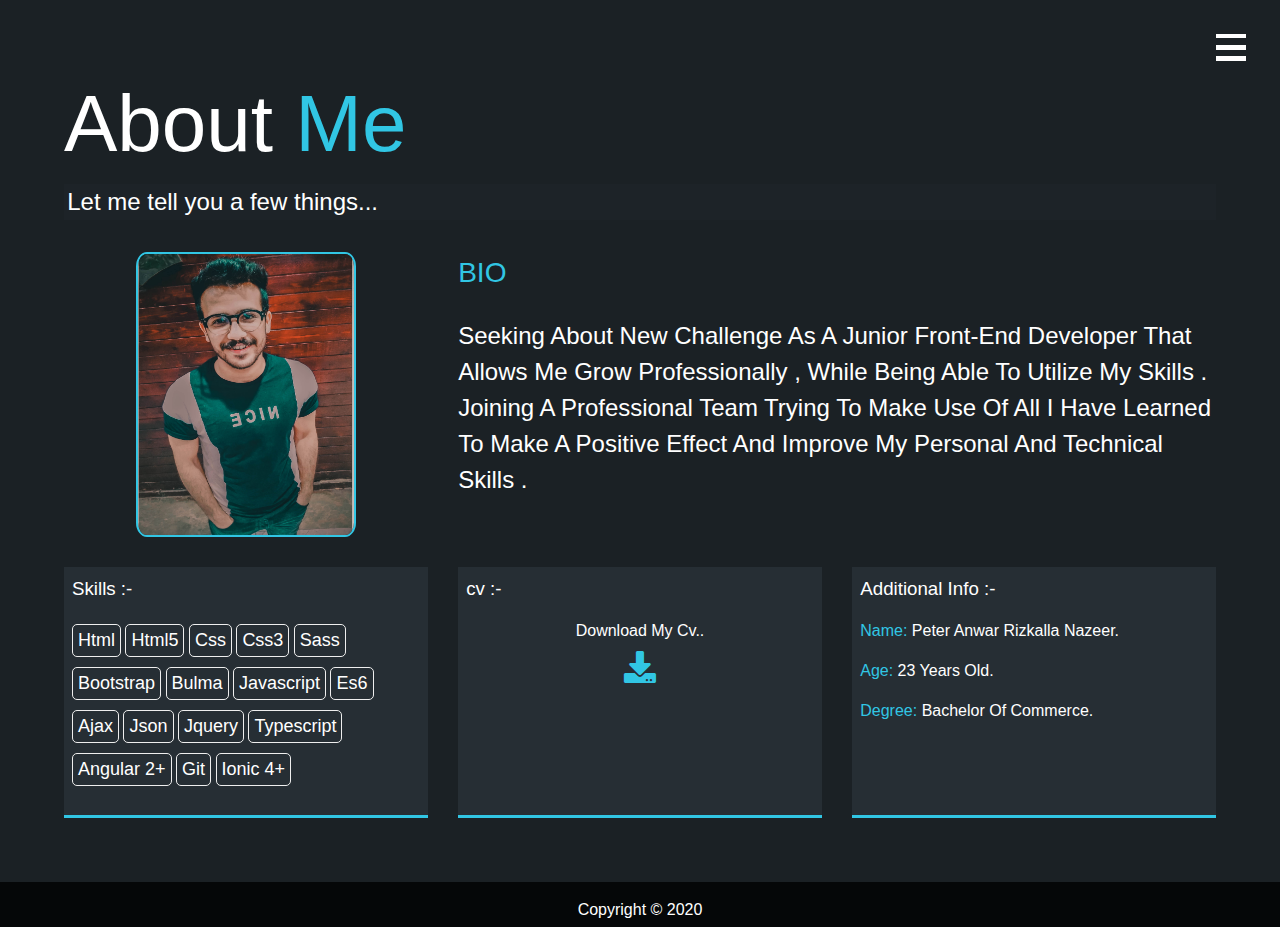
==== about.html @ 84de9c19 "add ng employee register" ====
<!DOCTYPE html>
<html lang="en">

<head>
    <meta charset="UTF-8">
    <meta name="viewport" content="width=device-width, initial-scale=1.0">
    <link rel="stylesheet" href="./css/main.css">
    <link rel="stylesheet" href="./css/all.min.css">
    <link
    rel="stylesheet"
    href="./css/animate.min.css"
  />
    <link rel="shortcut icon"  href="./img/projects/icon.jpg">
    <title>About Me</title>
</head>

<body >
    <div class="over-lay"></div>
    <header>
        <div class="menu-btn">
            <div class="btn-line"></div>
            <div class="btn-line"></div>
            <div class="btn-line"></div>
        </div>
        <nav class="menu">
            <div class="menu-branding">
                <div class="portrait"></div>
            </div>
            <ul class="menu-nav">
                <li class="nav-item ">
                    <a href="index.html" class="nav-link">
                        HOME
                    </a>
                </li>
                <li class="nav-item current">
                    <a href="about.html" class="nav-link">
                        ABOUT ME
                    </a>
                </li>
                <li class="nav-item">
                    <a href="work.html" class="nav-link">
                        MY WORK
                    </a>
                </li>
                <li class="nav-item">
                    <a href="contact.html" class="nav-link">
                        HOW TO REACH ME
                    </a>
                </li>
            </ul>
        </nav>
    </header>

    <main id="about">
        <h1 class="lg-heading animated zoomIn 
        ">
            About <span class="text-secondary"> Me </span>
        </h1>
        <h2  class="sm-heading animated fadeInDownBig slow  ">
            Let me tell you a few things...
        </h2>
        <div class="about-info">
            <img src="img/peter.jpg" alt="" class="bio-image animated rollIn slow delay-1s">

            <div class="bio animated zoomIn delay-2s">
                <h3 class="text-secondary">BIO</h3>
                <p  style="text-transform: capitalize;">seeking about new challenge as a junior front-End developer that allows me grow professionally , while being able to utilize my skills .<br>
                     joining a professional team trying to make use of all i have learned to make a positive effect and improve my personal and technical skills .

                </p>
            </div>

            <div class="job job-1 animated jackInTheBox delay-3s
            ">
                <h3> Skills :- </h3>
                <!-- <h6>Full Stack Developer</h6> -->
                <p>
                    <span>Html</span>
                    <span>Html5</span>
                    <span>css</span>
                    <span>css3</span>
                    <span>sass</span>
                    <span>bootstrap</span>
                    <span>Bulma</span>
                    <span>javascript</span>
                    <span>es6</span>
                    <span>Ajax</span>
                    <span>json</span>
                    <span>jquery</span>
                    <span>typescript</span>

                    <span>angular 2+</span>
                    <span>Git</span>
                    <span>ionic 4+ </span>
                </p>
            </div>

            <div class="job job-2 animated jackInTheBox slow delay-4s
">
                <h3>cv :-</h3>
                <!-- <h6>Fronr End Delevoper</h6> -->
                <p>
                   <a target="_blank" class="cv-link" href="https://drive.google.com/file/d/1yO1YbRzOLpZrnAHp2gXTjINL6MutIeAJ/view?usp=sharing">
                       
                    Download My Cv..<br>
                    <i class="fa-2x fas fa-download"></i>
                   </a>

                </p>
            </div>

            <div class="job job-3 animated jackInTheBox slower delay-5s
">
                <h3> Additional Info :-</h3>
                <!-- <h6> Graphic Designer</h6> -->
                <p>
                  <p>
                      <span class="secon-color">Name: </span> <span>Peter Anwar Rizkalla Nazeer.</span>
                  </p>
                  <p>
                    <span class="secon-color">Age: </span> <span> 23 Years Old. </span>
                </p>
                <p>
                    <span class="secon-color">Degree: </span> <span> Bachelor Of Commerce. </span>
                </p>
                  
                </p>
            </div>
        </div>

    </main>
    <footer id="main-footer">
        Copyright &copy; 2020
    </footer>

    <script src="anime.min.js"></script>
    <script src="main.js"> </script>
</body>

</html>
---- css/main.css ----
.menu-btn {
  position: absolute;
  z-index: 3;
  right: 2.1rem;
  top: 2.1rem;
  cursor: pointer;
  -webkit-animation: scaling 0.9s alternate forwards infinite;
  animation: scaling 0.9s alternate forwards infinite;
  -webkit-transition: all 0.7s ease;
  transition: all 0.7s ease;
}

.menu-btn .btn-line {
  width: 1.9rem;
  height: 0.3rem;
  margin: 0 0 0.4rem 0;
  background: #fff;
  -webkit-transition: all 0.7s ease;
  transition: all 0.7s ease;
}

@-webkit-keyframes scaling {
  0% {
    -webkit-transform: scale(0.8);
    transform: scale(0.8);
  }
  100% {
    -webkit-transform: scale(1.1);
    transform: scale(1.1);
  }
}

@keyframes scaling {
  0% {
    -webkit-transform: scale(0.8);
    transform: scale(0.8);
  }
  100% {
    -webkit-transform: scale(1.1);
    transform: scale(1.1);
  }
}

.menu-btn.close {
  -webkit-transform: rotate(180deg);
  transform: rotate(180deg);
}

.menu-btn.close .btn-line:nth-child(1) {
  -webkit-transform: rotate(45deg) translate(5px, 5px);
  transform: rotate(45deg) translate(5px, 5px);
}

.menu-btn.close .btn-line:nth-child(2) {
  opacity: 0;
}

.menu-btn.close .btn-line:nth-child(3) {
  -webkit-transform: rotate(-45deg) translate(11px, -9px);
  transform: rotate(-45deg) translate(11px, -9px);
}

.menu-btn:hover .btn-line {
  background-color: #31c6e4;
  -webkit-transition: all 0.7s ease;
  transition: all 0.7s ease;
}

.menu {
  position: fixed;
  top: 0;
  width: 100%;
  opacity: 0.9;
  visibility: hidden;
}

.menu.show {
  visibility: visible;
}

.menu-branding,
.menu-nav {
  display: -webkit-box;
  display: -ms-flexbox;
  display: flex;
  -webkit-box-orient: vertical;
  -webkit-box-direction: normal;
  -ms-flex-flow: column wrap;
  flex-flow: column wrap;
  -webkit-box-align: center;
  -ms-flex-align: center;
  align-items: center;
  -webkit-box-pack: center;
  -ms-flex-pack: center;
  justify-content: center;
  float: left;
  width: 50%;
  height: 100vh;
  overflow: hidden;
}

.menu-nav {
  margin: 0;
  padding: 0;
  background: #101416;
  list-style: none;
  -webkit-transform: translate3d(0, -100%, 0);
  transform: translate3d(0, -100%, 0);
  -webkit-transition: all 0.7s ease;
  transition: all 0.7s ease;
}

.menu-nav.show {
  -webkit-transform: translate3d(0, 0, 0);
  transform: translate3d(0, 0, 0);
}

.menu-branding {
  background: #1b2125;
  -webkit-transform: translate3d(0, 100%, 0);
  transform: translate3d(0, 100%, 0);
  -webkit-transition: all 0.7s ease;
  transition: all 0.7s ease;
}

.menu-branding.show {
  -webkit-transform: translate3d(0, 0, 0);
  transform: translate3d(0, 0, 0);
}

.menu .portrait {
  background-size: cover !important;
  width: 250px;
  height: 250px;
  background: url(../img/portrait.jpg);
  border-radius: 50%;
  border: solid 3px #31c6e4;
  -webkit-transition: all 0.7s ease;
  transition: all 0.7s ease;
}

.menu .portrait:hover {
  border-radius: 10px;
  -webkit-transform: scale(0.8);
  transform: scale(0.8);
}

.menu .nav-item {
  -webkit-transform: translate3d(600px, 0, 0);
  transform: translate3d(600px, 0, 0);
  -webkit-transition: all 0.7s ease;
  transition: all 0.7s ease;
  margin-bottom: 1.4rem;
}

.menu .nav-item.show {
  -webkit-transform: translate3d(0, 0, 0);
  transform: translate3d(0, 0, 0);
}

.menu .nav-item.current > a {
  color: #31c6e4;
}

.menu .nav-link {
  font-size: 1.9rem;
  font-weight: 400;
  padding: 1rem 0;
  color: #fff;
  text-decoration: none;
  -webkit-transition: all 0.7s ease;
  transition: all 0.7s ease;
  position: relative;
}

.menu .nav-link:after {
  content: "";
  position: absolute;
  width: 100%;
  height: 2px;
  left: 0;
  bottom: 10px;
  background-color: #ffeb3b;
  z-index: -1;
  -webkit-transform: translateY(-20px);
  transform: translateY(-20px);
  opacity: 0;
  -webkit-transition: all 0.7s ease;
  transition: all 0.7s ease;
}

.menu .nav-link:hover {
  color: #ffeb3b;
  font-size: 2.2rem;
}

.menu .nav-link:hover::after {
  -webkit-transform: translateY(0);
  transform: translateY(0);
  opacity: 1;
}

.nav-item:nth-child(1) {
  -webkit-transition-delay: 0.1s;
  transition-delay: 0.1s;
}

.nav-item:nth-child(2) {
  -webkit-transition-delay: 0.2s;
  transition-delay: 0.2s;
}

.nav-item:nth-child(3) {
  -webkit-transition-delay: 0.3s;
  transition-delay: 0.3s;
}

.nav-item:nth-child(4) {
  -webkit-transition-delay: 0.4s;
  transition-delay: 0.4s;
}

* {
  -webkit-box-sizing: border-box;
  box-sizing: border-box;
}

.secon-color {
  color: #31c6e4;
}

body {
  background-color: #1b2125;
  color: #fff;
  height: 100%;
  margin: 0;
  font-family: "Segoe UI", Tahoma, Geneva, Verdana, sans-serif;
  line-height: 1.5;
}

body#bg-img {
  background: url(../img/background.jpg);
  background-attachment: fixed;
  background-size: cover;
  background-position-y: -100px;
}

body#bg-img .over-lay {
  position: absolute;
  top: 0;
  right: 0;
  width: 100%;
  height: 100%;
  z-index: -1;
  background: rgba(27, 33, 37, 0.88);
}

h1,
h2,
h3 {
  margin: 0;
  font-weight: 400;
}

h1.lg-heading,
h2.lg-heading,
h3.lg-heading {
  font-size: 5rem;
}

h1.sm-heading,
h2.sm-heading,
h3.sm-heading {
  margin-bottom: 2rem;
  padding: 0 0.2rem;
  background: rgba(31, 38, 43, 0.5);
}

.typing {
  position: relative;
  font-weight: 600;
  white-space: nowrap;
  color: transparent;
  font-size: 1.7rem;
}

.typing::before {
  content: attr(data-text);
  position: absolute;
  top: 0;
  left: 0;
  height: 100%;
  color: #fff;
  overflow: hidden;
  border-right: 1.5px solid rgba(100, 233, 233, 0.5);
  white-space: nowrap;
  color: transparent;
  background: -webkit-gradient(
    linear,
    left top,
    right top,
    from(#1c92d2),
    to(#f2fcfe)
  );
  background: linear-gradient(to right, #1c92d2, #f2fcfe);
  -webkit-background-clip: text;
  -webkit-animation: type 7s steps(29) infinite;
  animation: type 7s steps(29) infinite;
}

@-webkit-keyframes type {
  0% {
    width: 0;
  }
  100% {
    width: 100%;
  }
}

@keyframes type {
  0% {
    width: 0;
  }
  100% {
    width: 100%;
  }
}

a {
  color: #fff;
  text-decoration: none;
}

header {
  position: fixed;
  z-index: 2;
  width: 100%;
}

.text-secondary {
  color: #31c6e4;
}

main {
  padding: 4rem;
  min-height: calc(100vh - 2.8rem);
}

main .icons {
  padding-top: 1rem;
}

main .icons a {
  padding: 0.7rem;
  -webkit-transition: all 0.7s ease;
  transition: all 0.7s ease;
}

main .icons a:hover {
  color: #31c6e4;
}

main .icons a i {
  -webkit-transition: all 0.7s ease;
  transition: all 0.7s ease;
}

main .icons a i:hover {
  -webkit-transform: scale(1.5);
}

main#home {
  overflow: hidden;
}

main#home h1 {
  margin-top: 20vh;
}

.about-info {
  display: -ms-grid;
  display: grid;
  grid-gap: 1.9rem;
  grid-template-areas:
    "bioimage bio bio "
    "job1 job2 job3";
  -ms-grid-columns: (1fr) [3];
  grid-template-columns: repeat(3, 1fr);
}

.bio-image {
  -ms-grid-row: 1;
  -ms-grid-column: 1;
  grid-area: bioimage;
  margin: auto;
  border: #31c6e4 2px solid;
  width: 220px;
  height: 285px;
  border-radius: 5%;
  -webkit-transition: all 0.7s ease;
  transition: all 0.7s ease;
}

.bio-image:hover {
  border: #31c6e4 2px dashed;
  -webkit-transform: scale(1.1);
  transform: scale(1.1);
  border-radius: 50%;
}

.bio {
  -ms-grid-row: 1;
  -ms-grid-column: 2;
  -ms-grid-column-span: 2;
  grid-area: bio;
  font-size: 1.5rem;
}

.job-1 {
  -ms-grid-row: 2;
  -ms-grid-column: 1;
  grid-area: job1;
}

.job-1 span {
  border: 1px solid #eee;
  padding: 2px 5px;
  margin: 5px 0;
  display: inline-block;
  border-radius: 5px;
  font-size: 18px;
  font-weight: 500;
  text-transform: capitalize;
  -webkit-transition: all 0.7s ease;
  transition: all 0.7s ease;
}

.job-1 span:hover {
  border-color: #1b2125;
  color: #1b2125;
  background-color: #eee;
}

.job-2 {
  -ms-grid-row: 2;
  -ms-grid-column: 2;
  grid-area: job2;
}

.job-3 {
  -ms-grid-row: 2;
  -ms-grid-column: 3;
  grid-area: job3;
}

.job {
  background: #262e34;
  padding: 0.5rem;
  border-bottom: #31c6e4 3px solid;
}

.job p .cv-link {
  text-align: center;
  display: block;
}

.job p .cv-link i {
  color: #31c6e4;
  padding-top: 0.5rem;
  -webkit-transition: all 0.7s ease;
  transition: all 0.7s ease;
}

.job p .cv-link i:hover {
  color: #eee;
  -webkit-transform: scale(0.9);
  transform: scale(0.9);
}

.projects {
  display: -ms-grid;
  display: grid;
  -ms-grid-columns: (1fr) [3];
  grid-template-columns: repeat(3, 1fr);
  grid-gap: 0.7rem;
}

.projects .item {
  margin-bottom: 1rem;
}

.projects img {
  width: 100%;
  height: 230px;
  border: solid 3px #fff;
}

.projects .p-content {
  position: relative;
}

.projects .p-content:hover .p-name {
  -webkit-transform: scale(1) translate(-50%, -50%);
  transform: scale(1) translate(-50%, -50%);
}

.projects .p-content:hover img {
  opacity: 0.3;
  border-color: #31c6e4;
  -webkit-transition: all 0.7s ease;
  transition: all 0.7s ease;
}

.projects .p-name {
  position: absolute;
  font-weight: 500;
  position: absolute;
  text-align: center;
  left: 50%;
  top: 35%;
  letter-spacing: 0.2rem;
  font-size: 1.5rem;
  text-transform: uppercase;
  -webkit-transform: scale(0) translate(50%, 50%);
  transform: scale(0) translate(50%, 50%);
  color: #31c6e4;
  -webkit-transition: all 0.7s ease;
  transition: all 0.7s ease;
}

.boxes {
  display: -webkit-box;
  display: -ms-flexbox;
  display: flex;
  -ms-flex-wrap: wrap;
  flex-wrap: wrap;
  -webkit-box-pack: space-evenly;
  -ms-flex-pack: space-evenly;
  justify-content: space-evenly;
  -webkit-box-align: center;
  -ms-flex-align: center;
  align-items: center;
  margin-top: 1rem;
}

.boxes div {
  font-size: 2rem;
  border: solid 3px white;
  padding: 1.5rem 2.5rem;
  margin-bottom: 3rem;
  cursor: pointer;
  -webkit-transition: all 0.7s ease;
  transition: all 0.7s ease;
}

.boxes div:hover {
  padding: 0.5rem 1.5rem;
  background: #31c6e4;
  color: #fff;
}

.boxes div:hover span {
  color: #fff;
}

.btn,
.btn-light,
.p-dark {
  display: block;
  padding: 0.5rem 1rem;
  border: 0;
}

.btn:hover,
.btn-light:hover,
.p-dark:hover {
  background-color: #31c6e4;
  color: #fff;
  -webkit-transition: all 0.7s ease;
  transition: all 0.7s ease;
}

.btn-light {
  background: black;
  color: white;
  text-align: center;
  -webkit-transition: all 0.7s ease;
  transition: all 0.7s ease;
}

.p-dark {
  background: #91a2ae;
  color: #333;
  margin: 0;
  font-weight: 500;
}

#main-footer {
  text-align: center;
  padding: 1rem;
  background: #050708;
  color: #fff;
  height: 2.8rem;
}

@media screen and (min-width: 1171px) {
  .projects {
    -ms-grid-columns: (1fr) [4];
    grid-template-columns: repeat(4, 1fr);
  }
}

@media screen and (min-width: 769px) and (min-width: 1170px) {
  .projects {
    -ms-grid-columns: (1fr) [3];
    grid-template-columns: repeat(3, 1fr);
  }
}

@media screen and (max-width: 768px) {
  body#bg-img {
    background-position-x: -340px;
    background-position-y: 0;
  }
  main {
    text-align: center;
    -webkit-box-align: center;
    -ms-flex-align: center;
    align-items: center;
    padding: 4rem 1rem;
  }
  main .lg-heading {
    line-height: 1;
    margin-bottom: 0.6rem;
  }
  .menu-nav,
  .menu-branding {
    float: none;
    width: 100%;
  }
  .menu-nav.show,
  .menu-branding.show {
    -webkit-transform: translate3d(0, 0, 0);
    transform: translate3d(0, 0, 0);
  }
  .menu-nav {
    height: 75vh;
    -webkit-transform: translate3d(-100%, 0, 0);
    transform: translate3d(-100%, 0, 0);
    font-size: 1.6rem;
  }
  .menu-branding {
    height: 25vh;
    -webkit-transform: translate3d(100%, 0, 0);
    transform: translate3d(100%, 0, 0);
  }
  .menu-branding .portrait {
    width: 150px;
    height: 150px;
  }
  .about-info {
    grid-template-areas:
      "bioimage"
      "bio"
      "job1"
      "job2"
      "job3";
    -ms-grid-columns: 1fr;
    grid-template-columns: 1fr;
  }
  .projects {
    -ms-grid-columns: (1fr) [2];
    grid-template-columns: repeat(2, 1fr);
  }
  .boxes div {
    font-size: 1.2rem;
    padding: 1rem 1.2rem;
  }
}

@media screen and (max-width: 500px) {
  main#home h1 {
    margin-top: 10vh;
  }
  .projects {
    -ms-grid-columns: (1fr) [1];
    grid-template-columns: repeat(1, 1fr);
  }
}
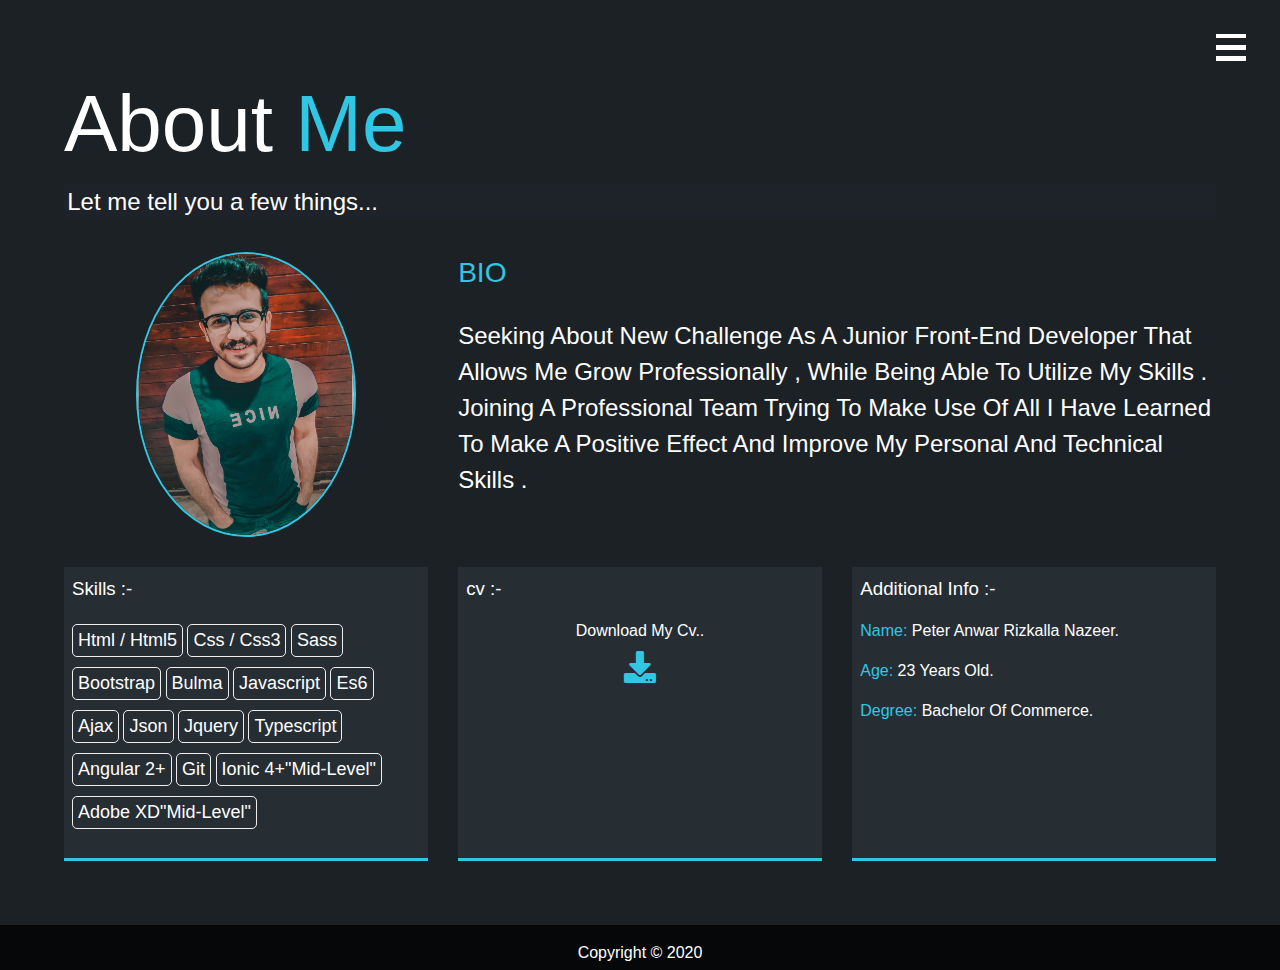
==== commit 2fcc52d6: "edit hover effect" ====
--- a/about.html
+++ b/about.html
@@ -60,7 +60,8 @@
             Let me tell you a few things...
         </h2>
         <div class="about-info">
-            <img src="img/peter.jpg" alt="" class="bio-image animated rollIn slow delay-1s">
+            
+            <img src="./img/peter.jpg" alt="Peter Anwar" class="bio-image animated rollIn slow delay-1s">
 
             <div class="bio animated zoomIn delay-2s">
                 <h3 class="text-secondary">BIO</h3>
@@ -75,10 +76,8 @@
                 <h3> Skills :- </h3>
                 <!-- <h6>Full Stack Developer</h6> -->
                 <p>
-                    <span>Html</span>
-                    <span>Html5</span>
-                    <span>css</span>
-                    <span>css3</span>
+                    <span>Html / Html5</span>
+                    <span>css / css3</span>
                     <span>sass</span>
                     <span>bootstrap</span>
                     <span>Bulma</span>
@@ -91,7 +90,8 @@
 
                     <span>angular 2+</span>
                     <span>Git</span>
-                    <span>ionic 4+ </span>
+                    <span>ionic 4+"mid-level"</span>
+                    <span>adobe XD"mid-level"</span>
                 </p>
             </div>
 
@@ -100,7 +100,7 @@
                 <h3>cv :-</h3>
                 <!-- <h6>Fronr End Delevoper</h6> -->
                 <p>
-                   <a target="_blank" class="cv-link" href="https://drive.google.com/file/d/1yO1YbRzOLpZrnAHp2gXTjINL6MutIeAJ/view?usp=sharing">
+                   <a target="_blank" class="cv-link" href="https://drive.google.com/file/d/1L8ukand3UubHEDfSvrXZTWMfseAW2NVP/view?usp=sharing">
                        
                     Download My Cv..<br>
                     <i class="fa-2x fas fa-download"></i>
--- a/css/main.css
+++ b/css/main.css
@@ -5,9 +5,9 @@
   top: 2.1rem;
   cursor: pointer;
   -webkit-animation: scaling 0.9s alternate forwards infinite;
-  animation: scaling 0.9s alternate forwards infinite;
-  -webkit-transition: all 0.7s ease;
-  transition: all 0.7s ease;
+          animation: scaling 0.9s alternate forwards infinite;
+  -webkit-transition: all .7s ease;
+  transition: all .7s ease;
 }
 
 .menu-btn .btn-line {
@@ -15,40 +15,40 @@
   height: 0.3rem;
   margin: 0 0 0.4rem 0;
   background: #fff;
-  -webkit-transition: all 0.7s ease;
-  transition: all 0.7s ease;
+  -webkit-transition: all .7s ease;
+  transition: all .7s ease;
 }
 
 @-webkit-keyframes scaling {
   0% {
     -webkit-transform: scale(0.8);
-    transform: scale(0.8);
+            transform: scale(0.8);
   }
   100% {
     -webkit-transform: scale(1.1);
-    transform: scale(1.1);
+            transform: scale(1.1);
   }
 }
 
 @keyframes scaling {
   0% {
     -webkit-transform: scale(0.8);
-    transform: scale(0.8);
+            transform: scale(0.8);
   }
   100% {
     -webkit-transform: scale(1.1);
-    transform: scale(1.1);
+            transform: scale(1.1);
   }
 }
 
 .menu-btn.close {
   -webkit-transform: rotate(180deg);
-  transform: rotate(180deg);
+          transform: rotate(180deg);
 }
 
 .menu-btn.close .btn-line:nth-child(1) {
   -webkit-transform: rotate(45deg) translate(5px, 5px);
-  transform: rotate(45deg) translate(5px, 5px);
+          transform: rotate(45deg) translate(5px, 5px);
 }
 
 .menu-btn.close .btn-line:nth-child(2) {
@@ -57,13 +57,13 @@
 
 .menu-btn.close .btn-line:nth-child(3) {
   -webkit-transform: rotate(-45deg) translate(11px, -9px);
-  transform: rotate(-45deg) translate(11px, -9px);
+          transform: rotate(-45deg) translate(11px, -9px);
 }
 
 .menu-btn:hover .btn-line {
   background-color: #31c6e4;
-  -webkit-transition: all 0.7s ease;
-  transition: all 0.7s ease;
+  -webkit-transition: all .7s ease;
+  transition: all .7s ease;
 }
 
 .menu {
@@ -78,21 +78,20 @@
   visibility: visible;
 }
 
-.menu-branding,
-.menu-nav {
+.menu-branding, .menu-nav {
   display: -webkit-box;
   display: -ms-flexbox;
   display: flex;
   -webkit-box-orient: vertical;
   -webkit-box-direction: normal;
-  -ms-flex-flow: column wrap;
-  flex-flow: column wrap;
+      -ms-flex-flow: column wrap;
+          flex-flow: column wrap;
   -webkit-box-align: center;
-  -ms-flex-align: center;
-  align-items: center;
+      -ms-flex-align: center;
+          align-items: center;
   -webkit-box-pack: center;
-  -ms-flex-pack: center;
-  justify-content: center;
+      -ms-flex-pack: center;
+          justify-content: center;
   float: left;
   width: 50%;
   height: 100vh;
@@ -105,27 +104,27 @@
   background: #101416;
   list-style: none;
   -webkit-transform: translate3d(0, -100%, 0);
-  transform: translate3d(0, -100%, 0);
-  -webkit-transition: all 0.7s ease;
-  transition: all 0.7s ease;
+          transform: translate3d(0, -100%, 0);
+  -webkit-transition: all .7s ease;
+  transition: all .7s ease;
 }
 
 .menu-nav.show {
   -webkit-transform: translate3d(0, 0, 0);
-  transform: translate3d(0, 0, 0);
+          transform: translate3d(0, 0, 0);
 }
 
 .menu-branding {
   background: #1b2125;
   -webkit-transform: translate3d(0, 100%, 0);
-  transform: translate3d(0, 100%, 0);
-  -webkit-transition: all 0.7s ease;
-  transition: all 0.7s ease;
+          transform: translate3d(0, 100%, 0);
+  -webkit-transition: all .7s ease;
+  transition: all .7s ease;
 }
 
 .menu-branding.show {
   -webkit-transform: translate3d(0, 0, 0);
-  transform: translate3d(0, 0, 0);
+          transform: translate3d(0, 0, 0);
 }
 
 .menu .portrait {
@@ -135,27 +134,27 @@
   background: url(../img/portrait.jpg);
   border-radius: 50%;
   border: solid 3px #31c6e4;
-  -webkit-transition: all 0.7s ease;
-  transition: all 0.7s ease;
+  -webkit-transition: all .7s ease;
+  transition: all .7s ease;
 }
 
 .menu .portrait:hover {
   border-radius: 10px;
   -webkit-transform: scale(0.8);
-  transform: scale(0.8);
+          transform: scale(0.8);
 }
 
 .menu .nav-item {
   -webkit-transform: translate3d(600px, 0, 0);
-  transform: translate3d(600px, 0, 0);
-  -webkit-transition: all 0.7s ease;
-  transition: all 0.7s ease;
+          transform: translate3d(600px, 0, 0);
+  -webkit-transition: all .7s ease;
+  transition: all .7s ease;
   margin-bottom: 1.4rem;
 }
 
 .menu .nav-item.show {
   -webkit-transform: translate3d(0, 0, 0);
-  transform: translate3d(0, 0, 0);
+          transform: translate3d(0, 0, 0);
 }
 
 .menu .nav-item.current > a {
@@ -168,8 +167,8 @@
   padding: 1rem 0;
   color: #fff;
   text-decoration: none;
-  -webkit-transition: all 0.7s ease;
-  transition: all 0.7s ease;
+  -webkit-transition: all .7s ease;
+  transition: all .7s ease;
   position: relative;
 }
 
@@ -183,10 +182,10 @@
   background-color: #ffeb3b;
   z-index: -1;
   -webkit-transform: translateY(-20px);
-  transform: translateY(-20px);
+          transform: translateY(-20px);
   opacity: 0;
-  -webkit-transition: all 0.7s ease;
-  transition: all 0.7s ease;
+  -webkit-transition: all .7s ease;
+  transition: all .7s ease;
 }
 
 .menu .nav-link:hover {
@@ -196,33 +195,33 @@
 
 .menu .nav-link:hover::after {
   -webkit-transform: translateY(0);
-  transform: translateY(0);
+          transform: translateY(0);
   opacity: 1;
 }
 
 .nav-item:nth-child(1) {
   -webkit-transition-delay: 0.1s;
-  transition-delay: 0.1s;
+          transition-delay: 0.1s;
 }
 
 .nav-item:nth-child(2) {
   -webkit-transition-delay: 0.2s;
-  transition-delay: 0.2s;
+          transition-delay: 0.2s;
 }
 
 .nav-item:nth-child(3) {
   -webkit-transition-delay: 0.3s;
-  transition-delay: 0.3s;
+          transition-delay: 0.3s;
 }
 
 .nav-item:nth-child(4) {
   -webkit-transition-delay: 0.4s;
-  transition-delay: 0.4s;
+          transition-delay: 0.4s;
 }
 
 * {
   -webkit-box-sizing: border-box;
-  box-sizing: border-box;
+          box-sizing: border-box;
 }
 
 .secon-color {
@@ -236,13 +235,13 @@
   margin: 0;
   font-family: "Segoe UI", Tahoma, Geneva, Verdana, sans-serif;
   line-height: 1.5;
+  overflow-x: hidden;
 }
 
 body#bg-img {
-  background: url(../img/background.jpg);
+  background: url("../img/background (4).jpg");
   background-attachment: fixed;
   background-size: cover;
-  background-position-y: -100px;
 }
 
 body#bg-img .over-lay {
@@ -252,7 +251,7 @@
   width: 100%;
   height: 100%;
   z-index: -1;
-  background: rgba(27, 33, 37, 0.88);
+  background: rgba(27, 33, 37, 0.75);
 }
 
 h1,
@@ -295,17 +294,11 @@
   border-right: 1.5px solid rgba(100, 233, 233, 0.5);
   white-space: nowrap;
   color: transparent;
-  background: -webkit-gradient(
-    linear,
-    left top,
-    right top,
-    from(#1c92d2),
-    to(#f2fcfe)
-  );
+  background: -webkit-gradient(linear, left top, right top, from(#1c92d2), to(#f2fcfe));
   background: linear-gradient(to right, #1c92d2, #f2fcfe);
   -webkit-background-clip: text;
   -webkit-animation: type 7s steps(29) infinite;
-  animation: type 7s steps(29) infinite;
+          animation: type 7s steps(29) infinite;
 }
 
 @-webkit-keyframes type {
@@ -352,8 +345,8 @@
 
 main .icons a {
   padding: 0.7rem;
-  -webkit-transition: all 0.7s ease;
-  transition: all 0.7s ease;
+  -webkit-transition: all .7s ease;
+  transition: all .7s ease;
 }
 
 main .icons a:hover {
@@ -361,8 +354,8 @@
 }
 
 main .icons a i {
-  -webkit-transition: all 0.7s ease;
-  transition: all 0.7s ease;
+  -webkit-transition: all .7s ease;
+  transition: all .7s ease;
 }
 
 main .icons a i:hover {
@@ -381,11 +374,10 @@
   display: -ms-grid;
   display: grid;
   grid-gap: 1.9rem;
-  grid-template-areas:
-    "bioimage bio bio "
-    "job1 job2 job3";
-  -ms-grid-columns: (1fr) [3];
-  grid-template-columns: repeat(3, 1fr);
+      grid-template-areas: "bioimage bio bio "+ "job1 job2 job3";
+  -ms-grid-columns: (1fr)[3];
+      grid-template-columns: repeat(3, 1fr);
 }
 
 .bio-image {
@@ -396,16 +388,13 @@
   border: #31c6e4 2px solid;
   width: 220px;
   height: 285px;
+  border-radius: 50%;
+  -webkit-transition: all .7s ease;
+  transition: all .7s ease;
+}
+
+.bio-image:hover {
   border-radius: 5%;
-  -webkit-transition: all 0.7s ease;
-  transition: all 0.7s ease;
-}
-
-.bio-image:hover {
-  border: #31c6e4 2px dashed;
-  -webkit-transform: scale(1.1);
-  transform: scale(1.1);
-  border-radius: 50%;
 }
 
 .bio {
@@ -431,8 +420,8 @@
   font-size: 18px;
   font-weight: 500;
   text-transform: capitalize;
-  -webkit-transition: all 0.7s ease;
-  transition: all 0.7s ease;
+  -webkit-transition: all .7s ease;
+  transition: all .7s ease;
 }
 
 .job-1 span:hover {
@@ -456,7 +445,32 @@
 .job {
   background: #262e34;
   padding: 0.5rem;
+  position: relative;
   border-bottom: #31c6e4 3px solid;
+}
+
+.job:after {
+  content: "";
+  position: absolute;
+  width: 100%;
+  height: 100%;
+  background-color: #117184;
+  top: 0;
+  right: 0;
+  z-index: -11;
+  -webkit-transform: scale(0);
+          transform: scale(0);
+  -webkit-transform-origin: bottom left;
+          transform-origin: bottom left;
+  -webkit-transition: all .7s ease;
+  transition: all .7s ease;
+}
+
+.job:hover:after {
+  -webkit-transform: scale(1);
+          transform: scale(1);
+  -webkit-transform-origin: top right;
+          transform-origin: top right;
 }
 
 .job p .cv-link {
@@ -467,21 +481,21 @@
 .job p .cv-link i {
   color: #31c6e4;
   padding-top: 0.5rem;
-  -webkit-transition: all 0.7s ease;
-  transition: all 0.7s ease;
+  -webkit-transition: all .7s ease;
+  transition: all .7s ease;
 }
 
 .job p .cv-link i:hover {
   color: #eee;
   -webkit-transform: scale(0.9);
-  transform: scale(0.9);
+          transform: scale(0.9);
 }
 
 .projects {
   display: -ms-grid;
   display: grid;
-  -ms-grid-columns: (1fr) [3];
-  grid-template-columns: repeat(3, 1fr);
+  -ms-grid-columns: (1fr)[3];
+      grid-template-columns: repeat(3, 1fr);
   grid-gap: 0.7rem;
 }
 
@@ -493,6 +507,15 @@
   width: 100%;
   height: 230px;
   border: solid 3px #fff;
+  -webkit-transform: translateY(0);
+          transform: translateY(0);
+  -webkit-transition: all .7s ease;
+  transition: all .7s ease;
+}
+
+.projects img:hover {
+  -webkit-transform: translateY(-15px);
+          transform: translateY(-15px);
 }
 
 .projects .p-content {
@@ -501,14 +524,14 @@
 
 .projects .p-content:hover .p-name {
   -webkit-transform: scale(1) translate(-50%, -50%);
-  transform: scale(1) translate(-50%, -50%);
+          transform: scale(1) translate(-50%, -50%);
 }
 
 .projects .p-content:hover img {
   opacity: 0.3;
   border-color: #31c6e4;
-  -webkit-transition: all 0.7s ease;
-  transition: all 0.7s ease;
+  -webkit-transition: all .7s ease;
+  transition: all .7s ease;
 }
 
 .projects .p-name {
@@ -522,10 +545,10 @@
   font-size: 1.5rem;
   text-transform: uppercase;
   -webkit-transform: scale(0) translate(50%, 50%);
-  transform: scale(0) translate(50%, 50%);
+          transform: scale(0) translate(50%, 50%);
   color: #31c6e4;
-  -webkit-transition: all 0.7s ease;
-  transition: all 0.7s ease;
+  -webkit-transition: all .7s ease;
+  transition: all .7s ease;
 }
 
 .boxes {
@@ -533,13 +556,13 @@
   display: -ms-flexbox;
   display: flex;
   -ms-flex-wrap: wrap;
-  flex-wrap: wrap;
+      flex-wrap: wrap;
   -webkit-box-pack: space-evenly;
-  -ms-flex-pack: space-evenly;
-  justify-content: space-evenly;
+      -ms-flex-pack: space-evenly;
+          justify-content: space-evenly;
   -webkit-box-align: center;
-  -ms-flex-align: center;
-  align-items: center;
+      -ms-flex-align: center;
+          align-items: center;
   margin-top: 1rem;
 }
 
@@ -549,8 +572,8 @@
   padding: 1.5rem 2.5rem;
   margin-bottom: 3rem;
   cursor: pointer;
-  -webkit-transition: all 0.7s ease;
-  transition: all 0.7s ease;
+  -webkit-transition: all .7s ease;
+  transition: all .7s ease;
 }
 
 .boxes div:hover {
@@ -563,29 +586,25 @@
   color: #fff;
 }
 
-.btn,
-.btn-light,
-.p-dark {
+.btn, .btn-light, .p-dark {
   display: block;
   padding: 0.5rem 1rem;
   border: 0;
 }
 
-.btn:hover,
-.btn-light:hover,
-.p-dark:hover {
+.btn:hover, .btn-light:hover, .p-dark:hover {
   background-color: #31c6e4;
   color: #fff;
-  -webkit-transition: all 0.7s ease;
-  transition: all 0.7s ease;
+  -webkit-transition: all .7s ease;
+  transition: all .7s ease;
 }
 
 .btn-light {
   background: black;
   color: white;
   text-align: center;
-  -webkit-transition: all 0.7s ease;
-  transition: all 0.7s ease;
+  -webkit-transition: all .7s ease;
+  transition: all .7s ease;
 }
 
 .p-dark {
@@ -605,15 +624,15 @@
 
 @media screen and (min-width: 1171px) {
   .projects {
-    -ms-grid-columns: (1fr) [4];
-    grid-template-columns: repeat(4, 1fr);
+    -ms-grid-columns: (1fr)[4];
+        grid-template-columns: repeat(4, 1fr);
   }
 }
 
 @media screen and (min-width: 769px) and (min-width: 1170px) {
   .projects {
-    -ms-grid-columns: (1fr) [3];
-    grid-template-columns: repeat(3, 1fr);
+    -ms-grid-columns: (1fr)[3];
+        grid-template-columns: repeat(3, 1fr);
   }
 }
 
@@ -625,8 +644,8 @@
   main {
     text-align: center;
     -webkit-box-align: center;
-    -ms-flex-align: center;
-    align-items: center;
+        -ms-flex-align: center;
+            align-items: center;
     padding: 4rem 1rem;
   }
   main .lg-heading {
@@ -641,36 +660,35 @@
   .menu-nav.show,
   .menu-branding.show {
     -webkit-transform: translate3d(0, 0, 0);
-    transform: translate3d(0, 0, 0);
+            transform: translate3d(0, 0, 0);
   }
   .menu-nav {
     height: 75vh;
     -webkit-transform: translate3d(-100%, 0, 0);
-    transform: translate3d(-100%, 0, 0);
+            transform: translate3d(-100%, 0, 0);
     font-size: 1.6rem;
   }
   .menu-branding {
     height: 25vh;
     -webkit-transform: translate3d(100%, 0, 0);
-    transform: translate3d(100%, 0, 0);
+            transform: translate3d(100%, 0, 0);
   }
   .menu-branding .portrait {
     width: 150px;
     height: 150px;
   }
   .about-info {
-    grid-template-areas:
-      "bioimage"
-      "bio"
-      "job1"
-      "job2"
-      "job3";
+        grid-template-areas: "bioimage"+ "bio"+ "job1"+ "job2"+ "job3";
     -ms-grid-columns: 1fr;
-    grid-template-columns: 1fr;
+        grid-template-columns: 1fr;
   }
   .projects {
-    -ms-grid-columns: (1fr) [2];
-    grid-template-columns: repeat(2, 1fr);
+    -ms-grid-columns: (1fr)[2];
+        grid-template-columns: repeat(2, 1fr);
   }
   .boxes div {
     font-size: 1.2rem;
@@ -683,7 +701,7 @@
     margin-top: 10vh;
   }
   .projects {
-    -ms-grid-columns: (1fr) [1];
-    grid-template-columns: repeat(1, 1fr);
-  }
-}
+    -ms-grid-columns: (1fr)[1];
+        grid-template-columns: repeat(1, 1fr);
+  }
+}
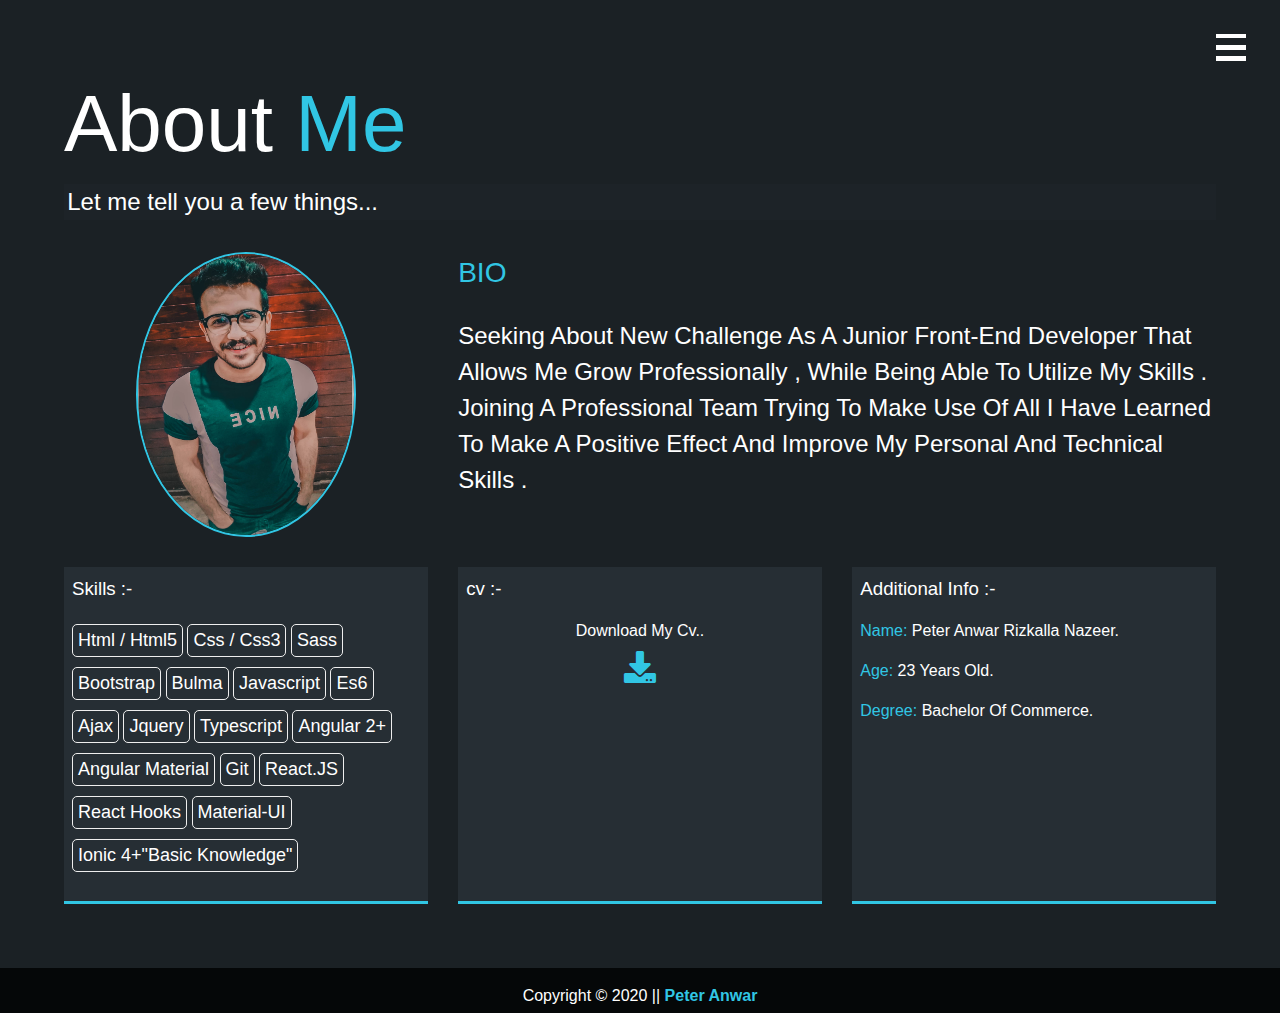
==== commit ee3db09f: "add new React Project" ====
--- a/about.html
+++ b/about.html
@@ -84,23 +84,24 @@
                     <span>javascript</span>
                     <span>es6</span>
                     <span>Ajax</span>
-                    <span>json</span>
                     <span>jquery</span>
                     <span>typescript</span>
+                    <span>angular 2+</span>
+                    <span>angular material</span>
+                    <span>Git</span>
+                    <span>React.JS</span>
+                    <span>React Hooks</span>
+                    <span>Material-UI</span>
 
-                    <span>angular 2+</span>
-                    <span>Git</span>
-                    <span>ionic 4+"mid-level"</span>
-                    <span>adobe XD"mid-level"</span>
+                    <span>ionic 4+"Basic Knowledge"</span>
                 </p>
             </div>
 
-            <div class="job job-2 animated jackInTheBox slow delay-4s
-">
+            <div class="job job-2 animated jackInTheBox slow delay-4s">
                 <h3>cv :-</h3>
                 <!-- <h6>Fronr End Delevoper</h6> -->
                 <p>
-                   <a target="_blank" class="cv-link" href="https://drive.google.com/file/d/1L8ukand3UubHEDfSvrXZTWMfseAW2NVP/view?usp=sharing">
+                   <a target="_blank" class="cv-link" href="https://drive.google.com/file/d/10jVyzo2KTakSmFWHEGEqEErzUM9u3DNg/view">
                        
                     Download My Cv..<br>
                     <i class="fa-2x fas fa-download"></i>
@@ -130,7 +131,7 @@
 
     </main>
     <footer id="main-footer">
-        Copyright &copy; 2020
+        Copyright &copy; 2020 || <strong class="text-secondary">Peter Anwar</strong>
     </footer>
 
     <script src="anime.min.js"></script>
--- a/css/main.css
+++ b/css/main.css
@@ -705,3 +705,4 @@
         grid-template-columns: repeat(1, 1fr);
   }
 }
+/*# sourceMappingURL=main.css.map */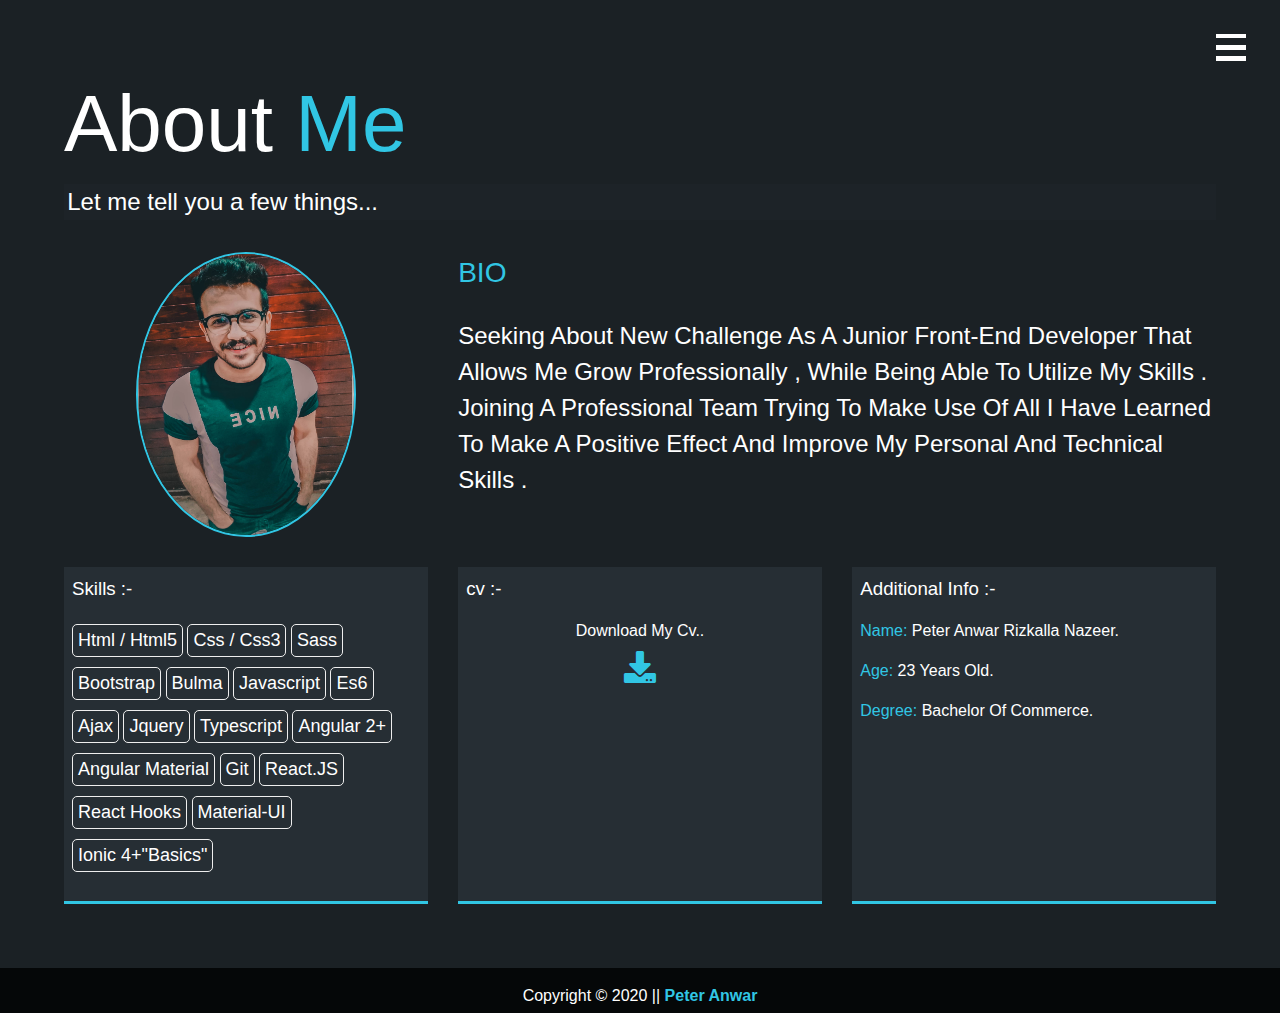
==== commit 98bc6306: "second react website" ====
--- a/about.html
+++ b/about.html
@@ -93,7 +93,7 @@
                     <span>React Hooks</span>
                     <span>Material-UI</span>
 
-                    <span>ionic 4+"Basic Knowledge"</span>
+                    <span>ionic 4+"Basics"</span>
                 </p>
             </div>
 
@@ -101,7 +101,7 @@
                 <h3>cv :-</h3>
                 <!-- <h6>Fronr End Delevoper</h6> -->
                 <p>
-                   <a target="_blank" class="cv-link" href="https://drive.google.com/file/d/10jVyzo2KTakSmFWHEGEqEErzUM9u3DNg/view">
+                   <a target="_blank" class="cv-link" href="https://drive.google.com/file/d/1bZql4Ma3svyDYDQ0i5oeuR0Le0soM9FK/view">
                        
                     Download My Cv..<br>
                     <i class="fa-2x fas fa-download"></i>
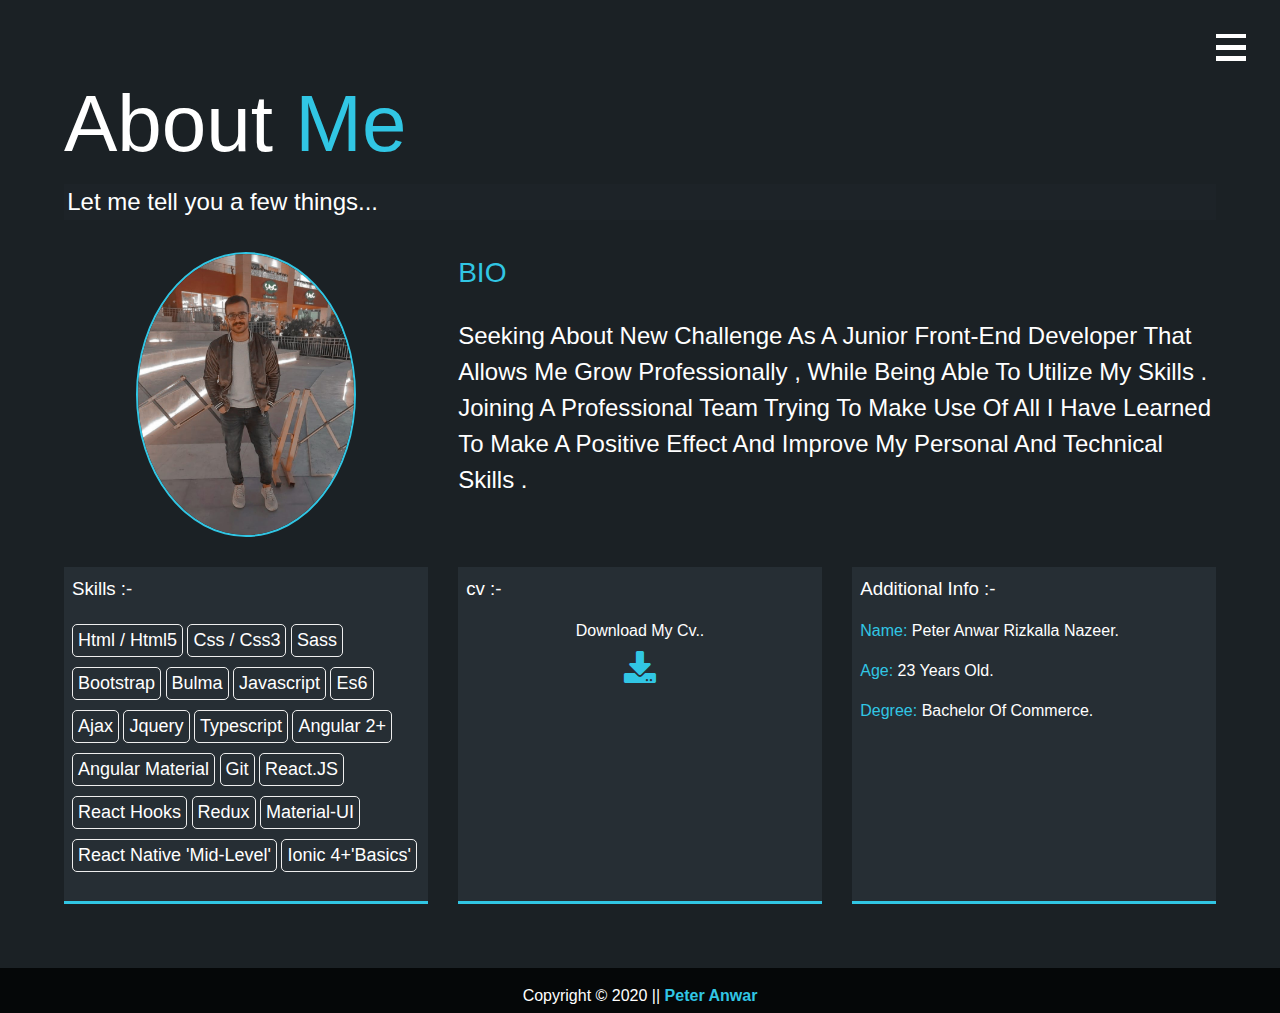
==== commit 2aefe0ab: "and another react project and update CV" ====
--- a/about.html
+++ b/about.html
@@ -61,7 +61,7 @@
         </h2>
         <div class="about-info">
             
-            <img src="./img/peter.jpg" alt="Peter Anwar" class="bio-image animated rollIn slow delay-1s">
+            <img src="./img/me.jpeg" alt="Peter Anwar" class="bio-image animated rollIn slow delay-1s">
 
             <div class="bio animated zoomIn delay-2s">
                 <h3 class="text-secondary">BIO</h3>
@@ -71,10 +71,8 @@
                 </p>
             </div>
 
-            <div class="job job-1 animated jackInTheBox delay-3s
-            ">
+            <div class="job job-1 animated jackInTheBox delay-3s">
                 <h3> Skills :- </h3>
-                <!-- <h6>Full Stack Developer</h6> -->
                 <p>
                     <span>Html / Html5</span>
                     <span>css / css3</span>
@@ -91,9 +89,11 @@
                     <span>Git</span>
                     <span>React.JS</span>
                     <span>React Hooks</span>
+                    <span>Redux</span>
                     <span>Material-UI</span>
+                    <span>React Native 'Mid-Level'</span>
 
-                    <span>ionic 4+"Basics"</span>
+                    <span>ionic 4+'Basics'</span>
                 </p>
             </div>
 
@@ -101,7 +101,7 @@
                 <h3>cv :-</h3>
                 <!-- <h6>Fronr End Delevoper</h6> -->
                 <p>
-                   <a target="_blank" class="cv-link" href="https://drive.google.com/file/d/1bZql4Ma3svyDYDQ0i5oeuR0Le0soM9FK/view">
+                   <a target="_blank" class="cv-link" href="https://drive.google.com/file/d/14qLdEa4NZYJoDJhSVcKgFqDYgZwb26nc/view?usp=sharing">
                        
                     Download My Cv..<br>
                     <i class="fa-2x fas fa-download"></i>
@@ -124,8 +124,8 @@
                 <p>
                     <span class="secon-color">Degree: </span> <span> Bachelor Of Commerce. </span>
                 </p>
-                  
                 </p>
+                
             </div>
         </div>
 
